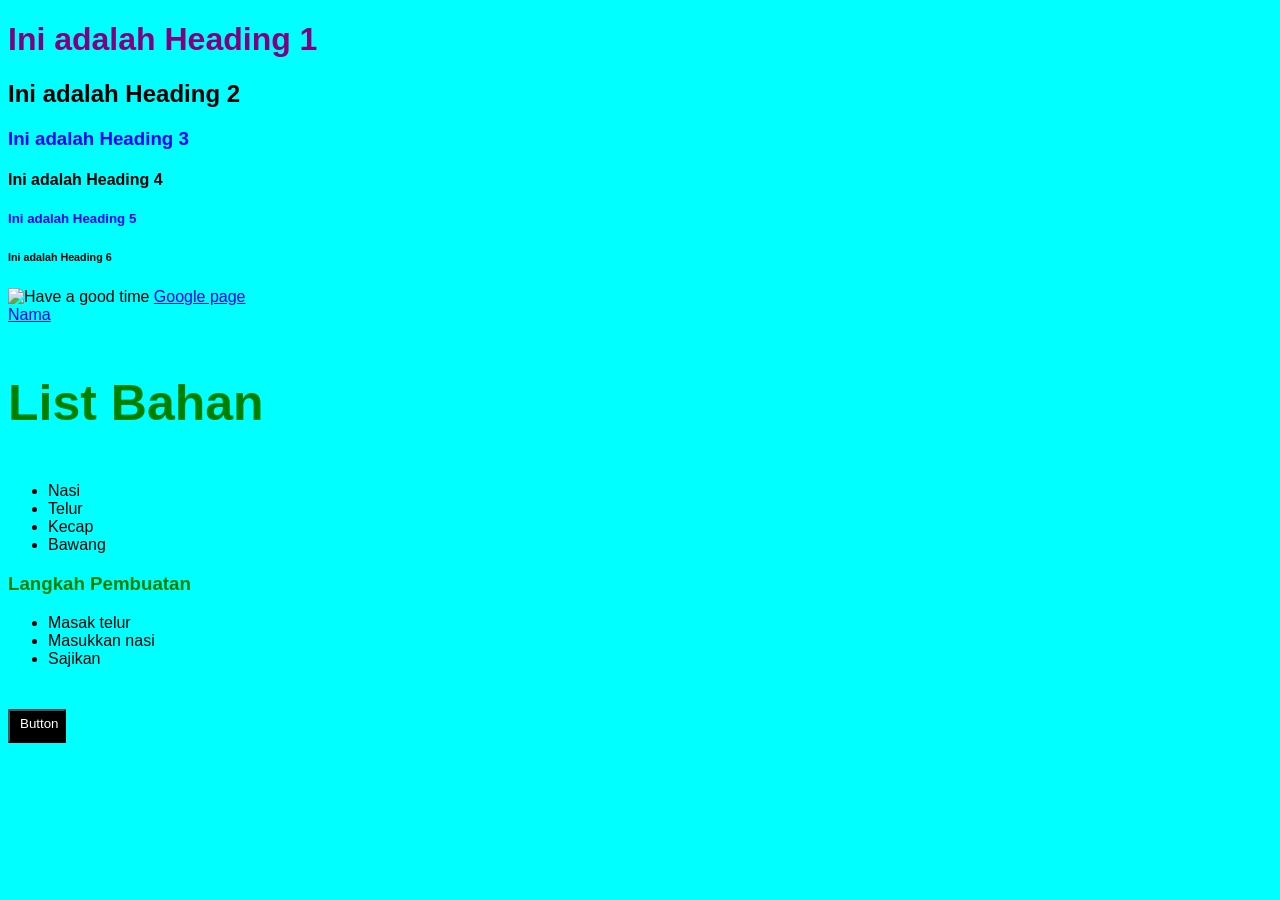
==== index.html @ dc0bfea1 "company profile" ====
<!DOCTYPE html>
<html lang="en">
<head>
    <meta charset="UTF-8">
    <meta name="viewport" content="width=device-width, initial-scale=1.0">
    <link rel="stylesheet" href="style.css">
    <title>Document</title>
</head>
<body>
    <!-- Heading -->
    <h1 id="judul">Ini adalah Heading 1</h1>
    <h2>Ini adalah Heading 2</h2>
    <h3>Ini adalah Heading 3</h3>
    <h4>Ini adalah Heading 4</h4>
    <h5>Ini adalah Heading 5</h5>
    <h6>Ini adalah Heading 6</h6>

    <img src="https://tse3.mm.bing.net/th?id=OIP.j9yxRSqvjRxPoDK4mmhgFQHaHa&pid=Api&P=0&h=180" alt="Have a good time">

    <!-- Anchor -->
    <a href="https://google.com">Google page</a>
    <br>
    <a href="./nama.html">Nama </a>
    
    <!-- Unordered list -->
    <h3 class="bahan nasi-goreng">List Bahan</h3>
    <ul>
        <li>Nasi</li>
        <li>Telur</li>
        <li>Kecap</li>
        <li>Bawang</li>
    </ul>

    <h3 class="langkah">Langkah Pembuatan</h3>
    <ul>
        <li>Masak telur</li>
        <li>Masukkan nasi</li>
        <li>Sajikan</li>
    </ul>
    <button>Button</button>
</body>
</html>
---- style.css ----
body{
    background-color: aqua;
    font-family: Arial, Helvetica, sans-serif;
}

h1, h3, h5{
    color: blue;
}

.bahan, .langkah{
    color: green;
}

.nasi-goreng{
    font-size: 50px;
    text-align: left;
}

#judul{
    color: purple;
}

button{
    background-color: black;
    color: white;
    padding-left: 10px;
    padding-right: 5px;
    padding-bottom: 10px;
    padding-top: 5px;
    margin-top: 25px;
}

button:hover {
    background-color: green; /* Green */
    color: black;
}

/* .foto{
    height: 750px;
    margin-left: 300px;
    margin-right: 300px;
} */
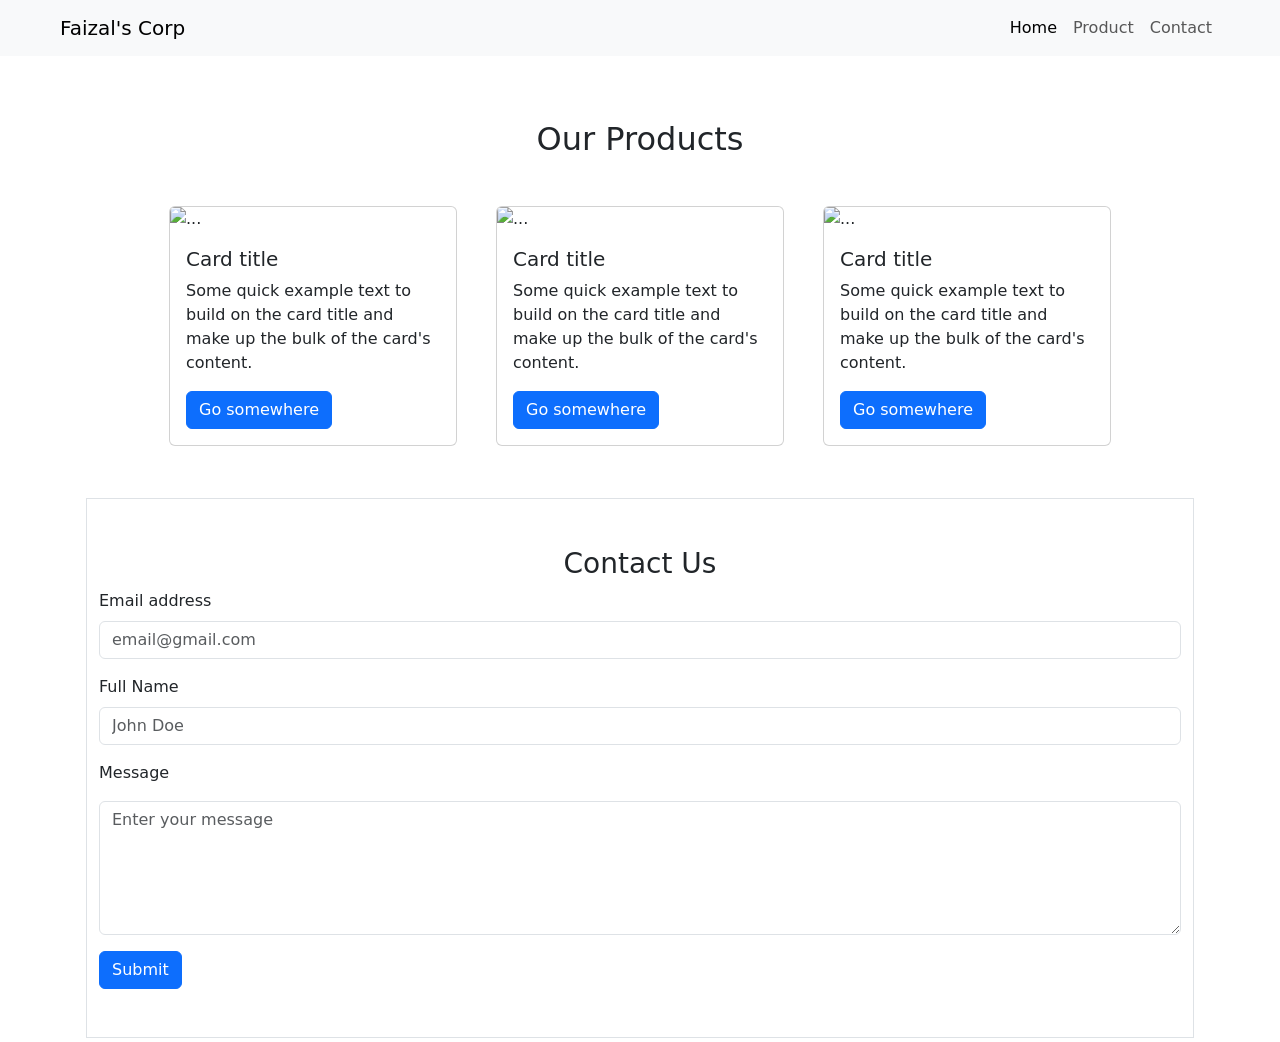
==== commit 57f655b6: "compro" ====
--- a/index.html
+++ b/index.html
@@ -1,42 +1,137 @@
-<!DOCTYPE html>
+<!doctype html>
 <html lang="en">
-<head>
-    <meta charset="UTF-8">
-    <meta name="viewport" content="width=device-width, initial-scale=1.0">
-    <link rel="stylesheet" href="style.css">
-    <title>Document</title>
-</head>
-<body>
-    <!-- Heading -->
-    <h1 id="judul">Ini adalah Heading 1</h1>
-    <h2>Ini adalah Heading 2</h2>
-    <h3>Ini adalah Heading 3</h3>
-    <h4>Ini adalah Heading 4</h4>
-    <h5>Ini adalah Heading 5</h5>
-    <h6>Ini adalah Heading 6</h6>
+  <head>
+    <meta charset="utf-8">
+    <meta name="viewport" content="width=device-width, initial-scale=1">
+    <title>Bootstrap demo</title>
+    <link href="https://cdn.jsdelivr.net/npm/bootstrap@5.3.2/dist/css/bootstrap.min.css" rel="stylesheet" integrity="sha384-T3c6CoIi6uLrA9TneNEoa7RxnatzjcDSCmG1MXxSR1GAsXEV/Dwwykc2MPK8M2HN" crossorigin="anonymous">
+  </head>
+  <body>
+    <nav class="navbar navbar-expand-lg bg-body-tertiary fixed-top">
+        <div class="container-fluid mx-5">
+          <a class="navbar-brand" href="#">Faizal's Corp</a>
+          <!-- <img src="../hagt.jpeg" alt="hagt" width="40" height="40"> -->
+          <button class="navbar-toggler" type="button" data-bs-toggle="collapse" data-bs-target="#navbarSupportedContent" aria-controls="navbarSupportedContent" aria-expanded="false" aria-label="Toggle navigation">
+            <span class="navbar-toggler-icon"></span>
+          </button>
+          <div class="collapse navbar-collapse" id="navbarSupportedContent">
+            <ul class="navbar-nav ms-auto">
+              <li class="nav-item">
+                <a class="nav-link active ms-3" aria-current="page" href="#">Home</a>
+              </li>
+              <li class="nav-item">
+                <a class="nav-link" href="#">Product</a>
+              </li>
+              <li class="nav-item">
+                <a class="nav-link" href="#">Contact</a>
+              </li>
+            </ul>
+          </div>
+        </div>
+      </nav>
 
-    <img src="https://tse3.mm.bing.net/th?id=OIP.j9yxRSqvjRxPoDK4mmhgFQHaHa&pid=Api&P=0&h=180" alt="Have a good time">
+      <div id="carouselExample" class="carousel slide">
+        <div class="carousel-inner">
+          <div class="carousel-item active">
+            <img src="https://i.scdn.co/image/ab67616d0000b2734ebb720e609c9c60aa2421fe" class="d-block w-100" alt="...">
+            <div class="carousel-caption d-none d-md-block">
+              <h5>First slide label</h5>
+              <p>Some representative placeholder content for the first slide.</p>
+            </div>
+          </div>
+          <div class="carousel-item">
+            <img src="https://denis-creative.com/wp-content/uploads/2018/02/bootstrap4.jpg" class="d-block w-100" alt="...">
+            <div class="carousel-caption d-none d-md-block">
+              <h5>Second slide label</h5>
+              <p>Some representative placeholder content for the first slide.</p>
+            </div>
+          </div>
+          <div class="carousel-item">
+            <img src="https://i.ytimg.com/vi/EbAdOahrTXU/hqdefault.jpg" class="d-block w-100" alt="...">
+            <div class="carousel-caption d-none d-md-block">
+              <h5>Third slide label</h5>
+              <p>Some representative placeholder content for the first slide.</p>
+            </div>
+          </div>
+        </div>
+        <button class="carousel-control-prev" type="button" data-bs-target="#carouselExample" data-bs-slide="prev">
+          <span class="carousel-control-prev-icon" aria-hidden="true"></span>
+          <span class="visually-hidden">Previous</span>
+        </button>
+        <button class="carousel-control-next" type="button" data-bs-target="#carouselExample" data-bs-slide="next">
+          <span class="carousel-control-next-icon" aria-hidden="true"></span>
+          <span class="visually-hidden">Next</span>
+        </button>
+      </div>
+      
 
-    <!-- Anchor -->
-    <a href="https://google.com">Google page</a>
-    <br>
-    <a href="./nama.html">Nama </a>
-    
-    <!-- Unordered list -->
-    <h3 class="bahan nasi-goreng">List Bahan</h3>
-    <ul>
-        <li>Nasi</li>
-        <li>Telur</li>
-        <li>Kecap</li>
-        <li>Bawang</li>
-    </ul>
+      
+    <div class="container">
+        <div id="product" class="p-5">
+          <h2 class="text-center my-5">Our Products</h2>
+          <div class="d-flex justify-content-evenly flex-wrap gap-5 gap-lg-0">
+            <div class="card" style="width: 18rem;">
+              <img src="https://i.ytimg.com/vi/-be3XbiAGkI/maxresdefault.jpg" class="card-img-top" alt="..."/>
+              <div class="card-body">
+                <h5 class="card-title">Card title</h5>
+                <p class="card-text">Some quick example text to build on the card title and make up the bulk of the card's content.</p>
+                <a href="#" class="btn btn-primary">Go somewhere</a>
+              </div>
+            </div>
+            <div class="card" style="width: 18rem;">
+              <img src="https://i.ytimg.com/vi/-be3XbiAGkI/maxresdefault.jpg" class="card-img-top" alt="..."/>
+              <div class="card-body">
+                <h5 class="card-title">Card title</h5>
+                <p class="card-text">Some quick example text to build on the card title and make up the bulk of the card's content.</p>
+                <a href="#" class="btn btn-primary">Go somewhere</a>
+              </div>
+            </div>
+            <div class="card" style="width: 18rem;">
+              <img src="https://i.ytimg.com/vi/-be3XbiAGkI/maxresdefault.jpg" class="card-img-top" alt="..."/>
+              <div class="card-body">
+                <h5 class="card-title">Card title</h5>
+                <p class="card-text">Some quick example text to build on the card title and make up the bulk of the card's content.</p>
+                <a href="#" class="btn btn-primary">Go somewhere</a>
+              </div>
+            </div>
+          </div>
+        </div>
 
-    <h3 class="langkah">Langkah Pembuatan</h3>
-    <ul>
-        <li>Masak telur</li>
-        <li>Masukkan nasi</li>
-        <li>Sajikan</li>
-    </ul>
-    <button>Button</button>
-</body>
+
+      <div class="border m-1">
+        <div class="container my-4 pb-4">
+          <div class="section-header text-center pt-4">
+                <h3>Contact Us</h3>
+          </div>
+        <div class="mb-3">
+          <label for="email" class="form-label">Email address</label>
+          <input type="email" class="form-control" id="email" placeholder="email@gmail.com">
+        </div>
+        <div class="mb-3">
+          <label for="fullname" class="form-label">Full Name</label>
+          <input type="text" class="form-control" id="fullname" placeholder="John Doe">
+        </div>
+        <div class="mb-3">
+          <label for="message" class="form-label">Message</label>
+          <textarea class="form-control mb-3 mt-2" placeholder="Enter your message" id="message" name="message" rows="5"></textarea>
+        </div>
+        <button type="submit" class="btn btn-primary">Submit</button>
+      </div>    
+<!-- 
+
+            <h1 class="text-primary bg-secondary my-3 px-5">Hello, world!</h1>
+            <button class="btn btn-success mt-3 mb-4 ps-5 pe-5" >Button</button>
+            <button type="button" class="btn btn-secondary">Base class</button>
+            
+            <div class=" border border-5 border-primary rounded-3 my-3">Border</div>
+        <div class="row gap-1">
+            <div class="col-lg-3 col-sm-6 bg-primary">Col 1</div>
+            <div class="col-lg-6 col-sm-6 bg-danger">Col 2</div>
+            <div class="col-lg-2 col-sm-6 bg-warning">Col 3</div>
+            <div class="col-lg-1 col-sm-6 bg-success">Col 4</div>
+
+        </div> -->
+    </div>
+    <script src="https://cdn.jsdelivr.net/npm/bootstrap@5.3.2/dist/js/bootstrap.bundle.min.js" integrity="sha384-C6RzsynM9kWDrMNeT87bh95OGNyZPhcTNXj1NW7RuBCsyN/o0jlpcV8Qyq46cDfL" crossorigin="anonymous"></script>
+  </body>
 </html>
